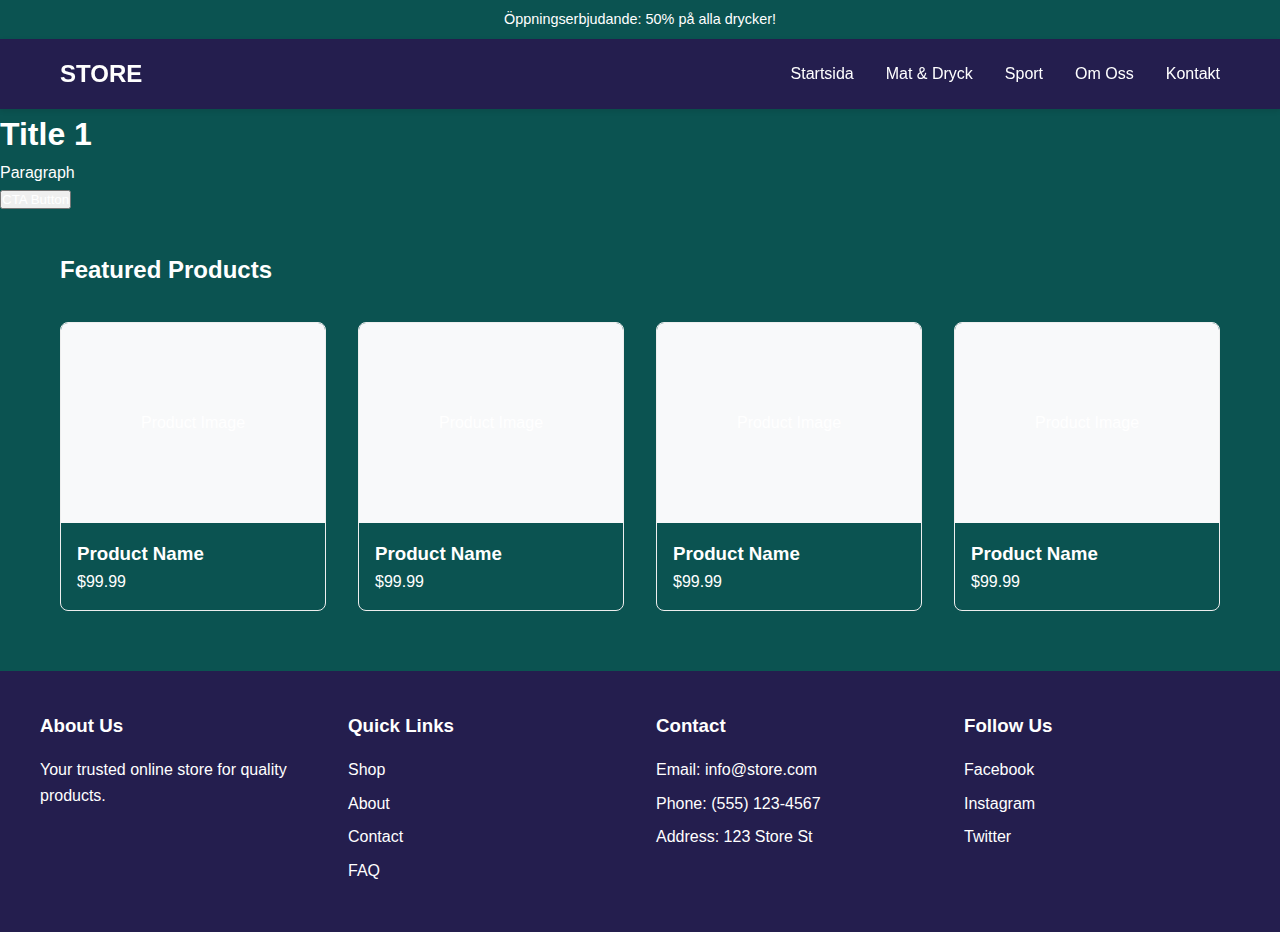
==== about.html @ 195fabfa "pages and css" ====
<!DOCTYPE html>
<html lang="en">
<head>
    <meta charset="UTF-8">
    <meta name="viewport" content="width=device-width, initial-scale=1.0">
    <link rel="stylesheet" href="about.css">
    <link rel="stylesheet" href="https://cdnjs.cloudflare.com/ajax/libs/font-awesome/6.0.0/css/all.min.css">
    <title>Klasson Bar & Sport</title>
</head>
<body>
    <!-- Top Banner -->
    <div class="top-banner">
        Öppningserbjudande: 50% på alla drycker!
    </div>

    <!-- Header -->
    <header class="header">
        <nav class="nav-container">
            <a href="#" class="logo">STORE</a>
            
            <div class="nav-links">
                <a href="index.html" class="current">Startsida</a>
                <a href="menu.html">Mat & Dryck</a>
                <a href="sports.html">Sport</a>
                <a href="about.html">Om Oss</a>
                <a href="contact.html">Kontakt</a>
            </div>
        </nav>
    </header>

    <!-- Hero Section -->
    <section class="hero-section">
        <div class="hero-content">
            <div class="hero-background"></div>
            <h1>Title 1</h1>
            <p>Paragraph</p>
            <button>CTA Button</button>
        </div>
    </section>

    <!-- Products Section -->
    <section class="products">
        <h2>Featured Products</h2>
        <div class="product-grid">
            <!-- Product Card 1 -->
            <div class="product-card">
                <div class="product-image">Product Image</div>
                <div class="product-info">
                    <h3>Product Name</h3>
                    <p>$99.99</p>
                </div>
            </div>
            <!-- Repeat product cards as needed -->
            <div class="product-card">
                <div class="product-image">Product Image</div>
                <div class="product-info">
                    <h3>Product Name</h3>
                    <p>$99.99</p>
                </div>
            </div>
            <div class="product-card">
                <div class="product-image">Product Image</div>
                <div class="product-info">
                    <h3>Product Name</h3>
                    <p>$99.99</p>
                </div>
            </div>
            <div class="product-card">
                <div class="product-image">Product Image</div>
                <div class="product-info">
                    <h3>Product Name</h3>
                    <p>$99.99</p>
                </div>
            </div>
        </div>
    </section>

    <!-- Footer -->
    <footer class="footer">
        <div class="footer-content">
            <div class="footer-section">
                <h3>About Us</h3>
                <p>Your trusted online store for quality products.</p>
            </div>
            
            <div class="footer-section">
                <h3>Quick Links</h3>
                <ul>
                    <li><a href="#">Shop</a></li>
                    <li><a href="#">About</a></li>
                    <li><a href="#">Contact</a></li>
                    <li><a href="#">FAQ</a></li>
                </ul>
            </div>
            
            <div class="footer-section">
                <h3>Contact</h3>
                <ul>
                    <li>Email: info@store.com</li>
                    <li>Phone: (555) 123-4567</li>
                    <li>Address: 123 Store St</li>
                </ul>
            </div>
            
            <div class="footer-section">
                <h3>Follow Us</h3>
                <ul>
                    <li><a href="#">Facebook</a></li>
                    <li><a href="#">Instagram</a></li>
                    <li><a href="#">Twitter</a></li>
                </ul>
            </div>
        </div>
    </footer>
</body>
</html>
---- about.css ----
/* Reset and base styles */
* {
    margin: 0;
    padding: 0;
    box-sizing: border-box;
    color: white;
}

body {
    font-family: 'Arial', sans-serif;
    line-height: 1.6;
    background-color: #0B5351;

}

/* Header Styles */
.header {
    background: #241E4E;
    color: white;
    box-shadow: 0 2px 5px rgba(0,0,0,0.1);
    position: sticky;
    top: 0;
    z-index: 100;
}


.top-banner {
    /* background: #f8f9fa; */
    padding: 8px 0;
    text-align: center;
    font-size: 0.9rem;
}

.nav-container {
    max-width: 1200px;
    margin: 0 auto;
    padding: 0 20px;
    display: flex;
    justify-content: space-between;
    align-items: center;
    height: 70px;
}

.logo {
    font-size: 1.5rem;
    font-weight: bold;
    color: white;
    text-decoration: none;
}

.nav-links {
    display: flex;
    gap: 2rem;
}

.nav-links a {
    text-decoration: none;
    color: white;
    font-weight: 500;
}

.nav-icons {
    display: flex;
    gap: 1.5rem;
    text-decoration: none;
}

/* Hero Section */
.hero-section {
    /* background: #f8f9fa; */
    
}

.hero-content {
    
}

.hero-background {
    background: url(/assets/logo.png) center/cover no-repeat;

}

.hero h1 {
    font-size: 2.5rem;
    margin-bottom: 1rem;
}

/* Product Grid */
.products {
    max-width: 1200px;
    margin: 40px auto;
    padding: 0 20px;
}

.products h2 {
    margin-bottom: 2rem;
}

.product-grid {
    display: grid;
    grid-template-columns: repeat(auto-fill, minmax(250px, 1fr));
    gap: 2rem;
}

.product-card {
    border: 1px solid #eee;
    border-radius: 8px;
    overflow: hidden;
    transition: transform 0.2s;
}

.product-card:hover {
    transform: translateY(-5px);
    box-shadow: 0 5px 15px rgba(0,0,0,0.1);
}

.product-image {
    width: 100%;
    height: 200px;
    background: #f8f9fa;
    display: flex;
    align-items: center;
    justify-content: center;
}

.product-info {
    padding: 1rem;
}

/* Footer */
.footer {
    background: #241E4E;
    /* color: white; */
    padding: 40px 20px;
    margin-top: 60px;
}

.footer-content {
    max-width: 1200px;
    margin: 0 auto;
    display: grid;
    grid-template-columns: repeat(auto-fit, minmax(200px, 1fr));
    gap: 2rem;
}

.footer-section h3 {
    margin-bottom: 1rem;
}

.footer-section ul {
    list-style: none;
}

.footer-section ul li {
    margin-bottom: 0.5rem;
}

.footer-section a {
    color: white;
    text-decoration: none;
}
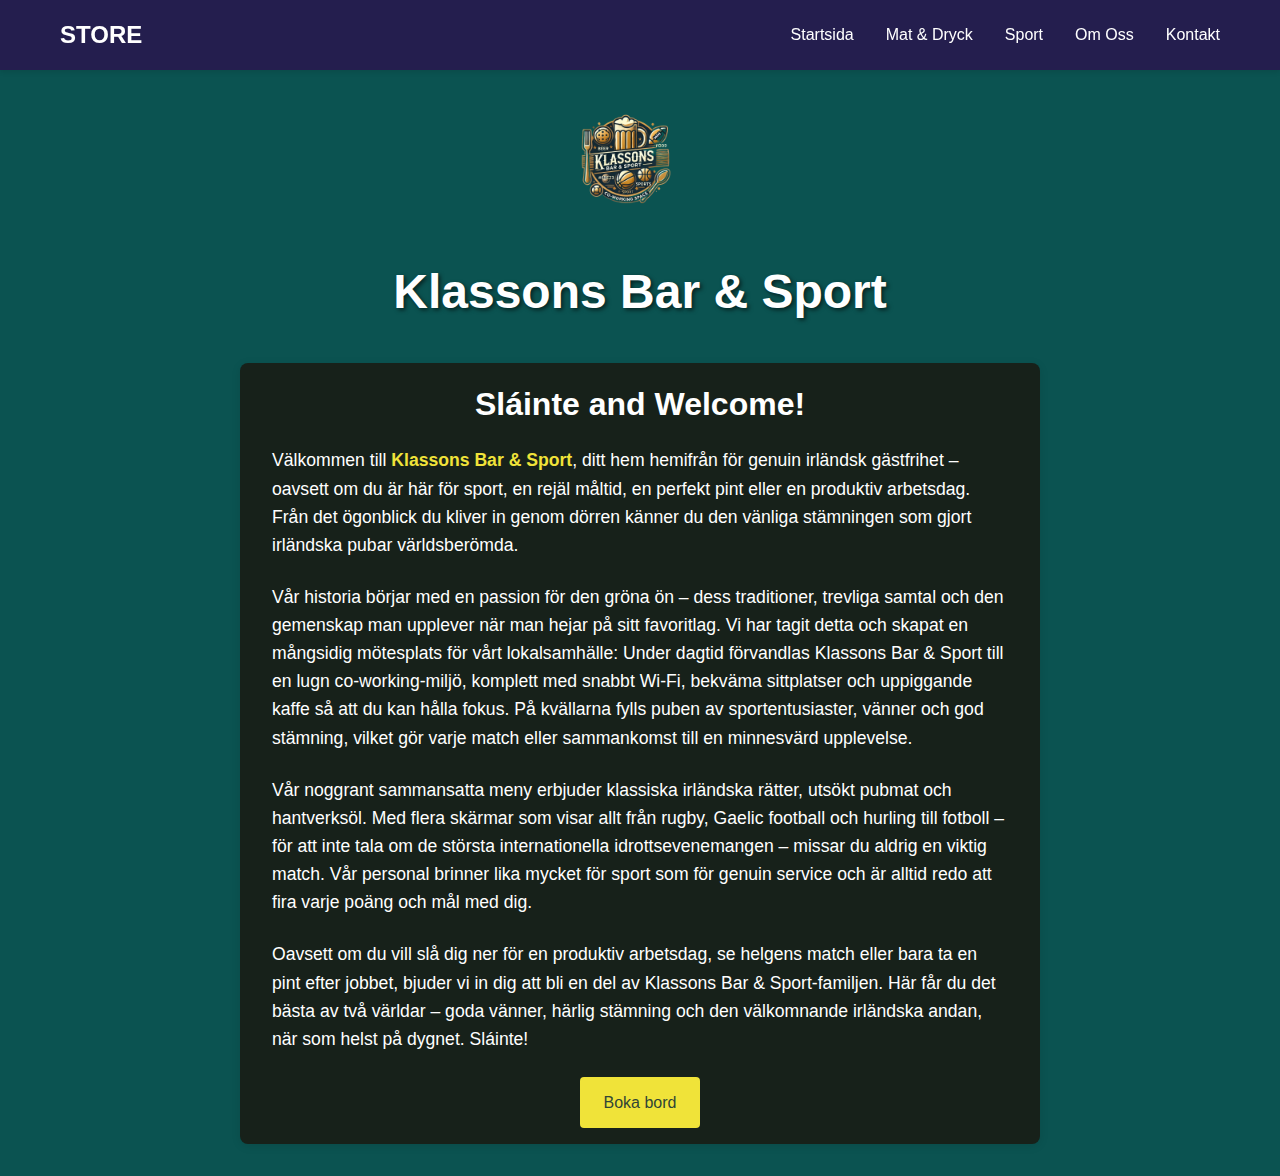
==== commit 4979fd44: "about" ====
--- a/about.html
+++ b/about.html
@@ -1,116 +1,50 @@
 <!DOCTYPE html>
 <html lang="en">
 <head>
-    <meta charset="UTF-8">
-    <meta name="viewport" content="width=device-width, initial-scale=1.0">
-    <link rel="stylesheet" href="about.css">
-    <link rel="stylesheet" href="https://cdnjs.cloudflare.com/ajax/libs/font-awesome/6.0.0/css/all.min.css">
-    <title>Klasson Bar & Sport</title>
+  <meta charset="UTF-8" />
+  <meta name="viewport" content="width=device-width, initial-scale=1.0"/>
+  <title>About Us - Klassons Bar & Sport</title>
+  <link rel="stylesheet" href="about.css"/>
 </head>
+<header class="header">
+    <nav class="nav-container">
+        <a href="#" class="logo">STORE</a>
+        
+        <div class="nav-links">
+            <a href="index.html" class="current">Startsida</a>
+            <a href="menu.html">Mat & Dryck</a>
+            <a href="sports.html">Sport</a>
+            <a href="about.html">Om Oss</a>
+            <a href="contact.html">Kontakt</a>
+        </div>
+    </nav>
+</header>
 <body>
-    <!-- Top Banner -->
-    <div class="top-banner">
-        Öppningserbjudande: 50% på alla drycker!
+  <img id="logga" src="Images/logga.png" alt="Företagets logga"/>
+  <!-- Hero Section with Pub Name -->
+  <header class="hero">
+    <h1>Klassons Bar & Sport</h1>
+  </header>
+
+  <!-- About Section -->
+  <section class="about-section">
+    <h2>Sláinte and Welcome!</h2>
+    <p>
+        Välkommen till <span class="highlight">Klassons Bar & Sport</span>, ditt hem hemifrån för genuin irländsk gästfrihet – oavsett om du är här för sport, en rejäl måltid, en perfekt pint eller en produktiv arbetsdag. Från det ögonblick du kliver in genom dörren känner du den vänliga stämningen som gjort irländska pubar världsberömda.
+      </p>
+      <p>
+        Vår historia börjar med en passion för den gröna ön – dess traditioner, trevliga samtal och den gemenskap man upplever när man hejar på sitt favoritlag. Vi har tagit detta och skapat en mångsidig mötesplats för vårt lokalsamhälle: Under dagtid förvandlas Klassons Bar & Sport till en lugn co-working-miljö, komplett med snabbt Wi-Fi, bekväma sittplatser och uppiggande kaffe så att du kan hålla fokus. På kvällarna fylls puben av sportentusiaster, vänner och god stämning, vilket gör varje match eller sammankomst till en minnesvärd upplevelse.
+      </p>
+      <p>
+        Vår noggrant sammansatta meny erbjuder klassiska irländska rätter, utsökt pubmat och hantverksöl. Med flera skärmar som visar allt från rugby, Gaelic football och hurling till fotboll – för att inte tala om de största internationella idrottsevenemangen – missar du aldrig en viktig match. Vår personal brinner lika mycket för sport som för genuin service och är alltid redo att fira varje poäng och mål med dig.
+      </p>
+      <p>
+        Oavsett om du vill slå dig ner för en produktiv arbetsdag, se helgens match eller bara ta en pint efter jobbet, bjuder vi in dig att bli en del av Klassons Bar & Sport-familjen. Här får du det bästa av två världar – goda vänner, härlig stämning och den välkomnande irländska andan, när som helst på dygnet. Sláinte!
+      </p>      
+    <div style="text-align:center;">
+      <a class="action-btn" href="#contact">Boka bord</a>
     </div>
+  </section>
 
-    <!-- Header -->
-    <header class="header">
-        <nav class="nav-container">
-            <a href="#" class="logo">STORE</a>
-            
-            <div class="nav-links">
-                <a href="index.html" class="current">Startsida</a>
-                <a href="menu.html">Mat & Dryck</a>
-                <a href="sports.html">Sport</a>
-                <a href="about.html">Om Oss</a>
-                <a href="contact.html">Kontakt</a>
-            </div>
-        </nav>
-    </header>
-
-    <!-- Hero Section -->
-    <section class="hero-section">
-        <div class="hero-content">
-            <div class="hero-background"></div>
-            <h1>Title 1</h1>
-            <p>Paragraph</p>
-            <button>CTA Button</button>
-        </div>
-    </section>
-
-    <!-- Products Section -->
-    <section class="products">
-        <h2>Featured Products</h2>
-        <div class="product-grid">
-            <!-- Product Card 1 -->
-            <div class="product-card">
-                <div class="product-image">Product Image</div>
-                <div class="product-info">
-                    <h3>Product Name</h3>
-                    <p>$99.99</p>
-                </div>
-            </div>
-            <!-- Repeat product cards as needed -->
-            <div class="product-card">
-                <div class="product-image">Product Image</div>
-                <div class="product-info">
-                    <h3>Product Name</h3>
-                    <p>$99.99</p>
-                </div>
-            </div>
-            <div class="product-card">
-                <div class="product-image">Product Image</div>
-                <div class="product-info">
-                    <h3>Product Name</h3>
-                    <p>$99.99</p>
-                </div>
-            </div>
-            <div class="product-card">
-                <div class="product-image">Product Image</div>
-                <div class="product-info">
-                    <h3>Product Name</h3>
-                    <p>$99.99</p>
-                </div>
-            </div>
-        </div>
-    </section>
-
-    <!-- Footer -->
-    <footer class="footer">
-        <div class="footer-content">
-            <div class="footer-section">
-                <h3>About Us</h3>
-                <p>Your trusted online store for quality products.</p>
-            </div>
-            
-            <div class="footer-section">
-                <h3>Quick Links</h3>
-                <ul>
-                    <li><a href="#">Shop</a></li>
-                    <li><a href="#">About</a></li>
-                    <li><a href="#">Contact</a></li>
-                    <li><a href="#">FAQ</a></li>
-                </ul>
-            </div>
-            
-            <div class="footer-section">
-                <h3>Contact</h3>
-                <ul>
-                    <li>Email: info@store.com</li>
-                    <li>Phone: (555) 123-4567</li>
-                    <li>Address: 123 Store St</li>
-                </ul>
-            </div>
-            
-            <div class="footer-section">
-                <h3>Follow Us</h3>
-                <ul>
-                    <li><a href="#">Facebook</a></li>
-                    <li><a href="#">Instagram</a></li>
-                    <li><a href="#">Twitter</a></li>
-                </ul>
-            </div>
-        </div>
-    </footer>
 </body>
-</html>+</html>
--- a/about.css
+++ b/about.css
@@ -1,3 +1,76 @@
+* {
+    margin: 0;
+    padding: 0;
+    box-sizing: border-box;
+  }
+  body {
+    font-family: 'Georgia', serif;
+    background-color: #304536;
+    color: #333;
+  }
+
+  #logga {
+      height: 100px;
+      margin-left: 45%;
+      margin-top: 3%;
+      margin-bottom: 3%;
+  }
+
+  /* Hero Section */
+  .hero {
+    background: url('hero-image.jpg') center center / cover no-repeat;
+    display: flex;
+    justify-content: center;
+    align-items: center;
+    text-align: center;
+    color: white;
+  }
+  .hero h1 {
+    font-size: 3rem;
+    text-shadow: 2px 2px 4px rgba(0,0,0,0.6);
+    padding: 0 20px;
+  }
+
+  /* About Section */
+  .about-section {
+    max-width: 800px;
+    margin: 2rem auto;
+    padding: 1rem 2rem;
+    background-color: #17211a;
+    border-radius: 8px;
+    box-shadow: 0px 2px 10px rgba(0,0,0,0.1);
+  }
+  .about-section h2 {
+    font-size: 2rem;
+    margin-bottom: 1rem;
+    color: white;
+    text-align: center;
+  }
+  .about-section p {
+    font-size: 1.1rem;
+    line-height: 1.6;
+    margin-bottom: 1.5rem;
+    color: white;
+  }
+  .about-section .highlight {
+    color: #f0e339; /* Irish green */
+    font-weight: bold;
+  }
+
+  /* Call-to-Action Button */
+  .action-btn {
+    display: inline-block;
+    padding: 0.8rem 1.5rem;
+    background-color: #f0e339;
+    color: #304536;
+    text-decoration: none;
+    border-radius: 4px;
+    transition: background-color 0.3s ease;
+  }
+  .action-btn:hover {
+    background-color: #005700;
+  }
+
 /* Reset and base styles */
 * {
     margin: 0;
@@ -63,99 +136,4 @@
     display: flex;
     gap: 1.5rem;
     text-decoration: none;
-}
-
-/* Hero Section */
-.hero-section {
-    /* background: #f8f9fa; */
-    
-}
-
-.hero-content {
-    
-}
-
-.hero-background {
-    background: url(/assets/logo.png) center/cover no-repeat;
-
-}
-
-.hero h1 {
-    font-size: 2.5rem;
-    margin-bottom: 1rem;
-}
-
-/* Product Grid */
-.products {
-    max-width: 1200px;
-    margin: 40px auto;
-    padding: 0 20px;
-}
-
-.products h2 {
-    margin-bottom: 2rem;
-}
-
-.product-grid {
-    display: grid;
-    grid-template-columns: repeat(auto-fill, minmax(250px, 1fr));
-    gap: 2rem;
-}
-
-.product-card {
-    border: 1px solid #eee;
-    border-radius: 8px;
-    overflow: hidden;
-    transition: transform 0.2s;
-}
-
-.product-card:hover {
-    transform: translateY(-5px);
-    box-shadow: 0 5px 15px rgba(0,0,0,0.1);
-}
-
-.product-image {
-    width: 100%;
-    height: 200px;
-    background: #f8f9fa;
-    display: flex;
-    align-items: center;
-    justify-content: center;
-}
-
-.product-info {
-    padding: 1rem;
-}
-
-/* Footer */
-.footer {
-    background: #241E4E;
-    /* color: white; */
-    padding: 40px 20px;
-    margin-top: 60px;
-}
-
-.footer-content {
-    max-width: 1200px;
-    margin: 0 auto;
-    display: grid;
-    grid-template-columns: repeat(auto-fit, minmax(200px, 1fr));
-    gap: 2rem;
-}
-
-.footer-section h3 {
-    margin-bottom: 1rem;
-}
-
-.footer-section ul {
-    list-style: none;
-}
-
-.footer-section ul li {
-    margin-bottom: 0.5rem;
-}
-
-.footer-section a {
-    color: white;
-    text-decoration: none;
 }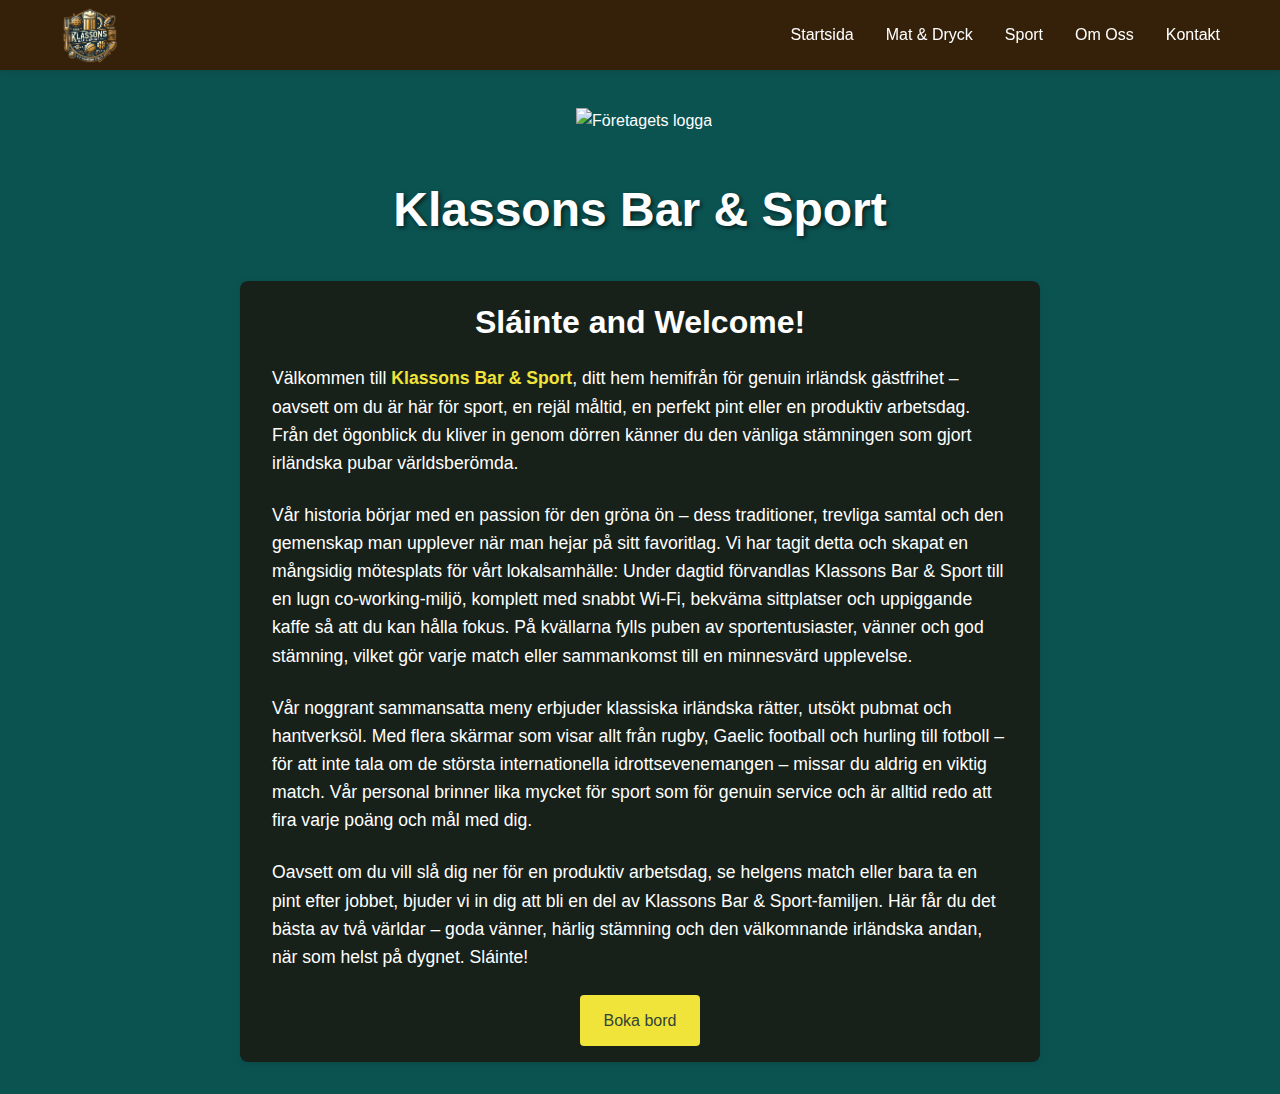
==== commit 8d198bb4: "sports" ====
--- a/about.html
+++ b/about.html
@@ -8,17 +8,19 @@
 </head>
 <header class="header">
     <nav class="nav-container">
-        <a href="#" class="logo">STORE</a>
-        
-        <div class="nav-links">
-            <a href="index.html" class="current">Startsida</a>
-            <a href="menu.html">Mat & Dryck</a>
-            <a href="sports.html">Sport</a>
-            <a href="about.html">Om Oss</a>
-            <a href="contact.html">Kontakt</a>
-        </div>
+      <a href="#" class="logo">
+        <img src="logo.png" alt="" />
+      </a>
+
+      <div class="nav-links">
+        <a href="index.html" class="current">Startsida</a>
+        <a href="menu.html">Mat & Dryck</a>
+        <a href="sports.html">Sport</a>
+        <a href="about.html">Om Oss</a>
+        <a href="contact.html">Kontakt</a>
+      </div>
     </nav>
-</header>
+  </header>
 <body>
   <img id="logga" src="Images/logga.png" alt="Företagets logga"/>
   <!-- Hero Section with Pub Name -->
--- a/about.css
+++ b/about.css
@@ -7,6 +7,14 @@
     font-family: 'Georgia', serif;
     background-color: #304536;
     color: #333;
+  }
+
+  .logo {
+    display: flex;
+    align-items: center;
+  }
+  .logo img {
+    width: 12%;
   }
 
   #logga {
@@ -88,7 +96,7 @@
 
 /* Header Styles */
 .header {
-    background: #241E4E;
+    background: #352109;
     color: white;
     box-shadow: 0 2px 5px rgba(0,0,0,0.1);
     position: sticky;
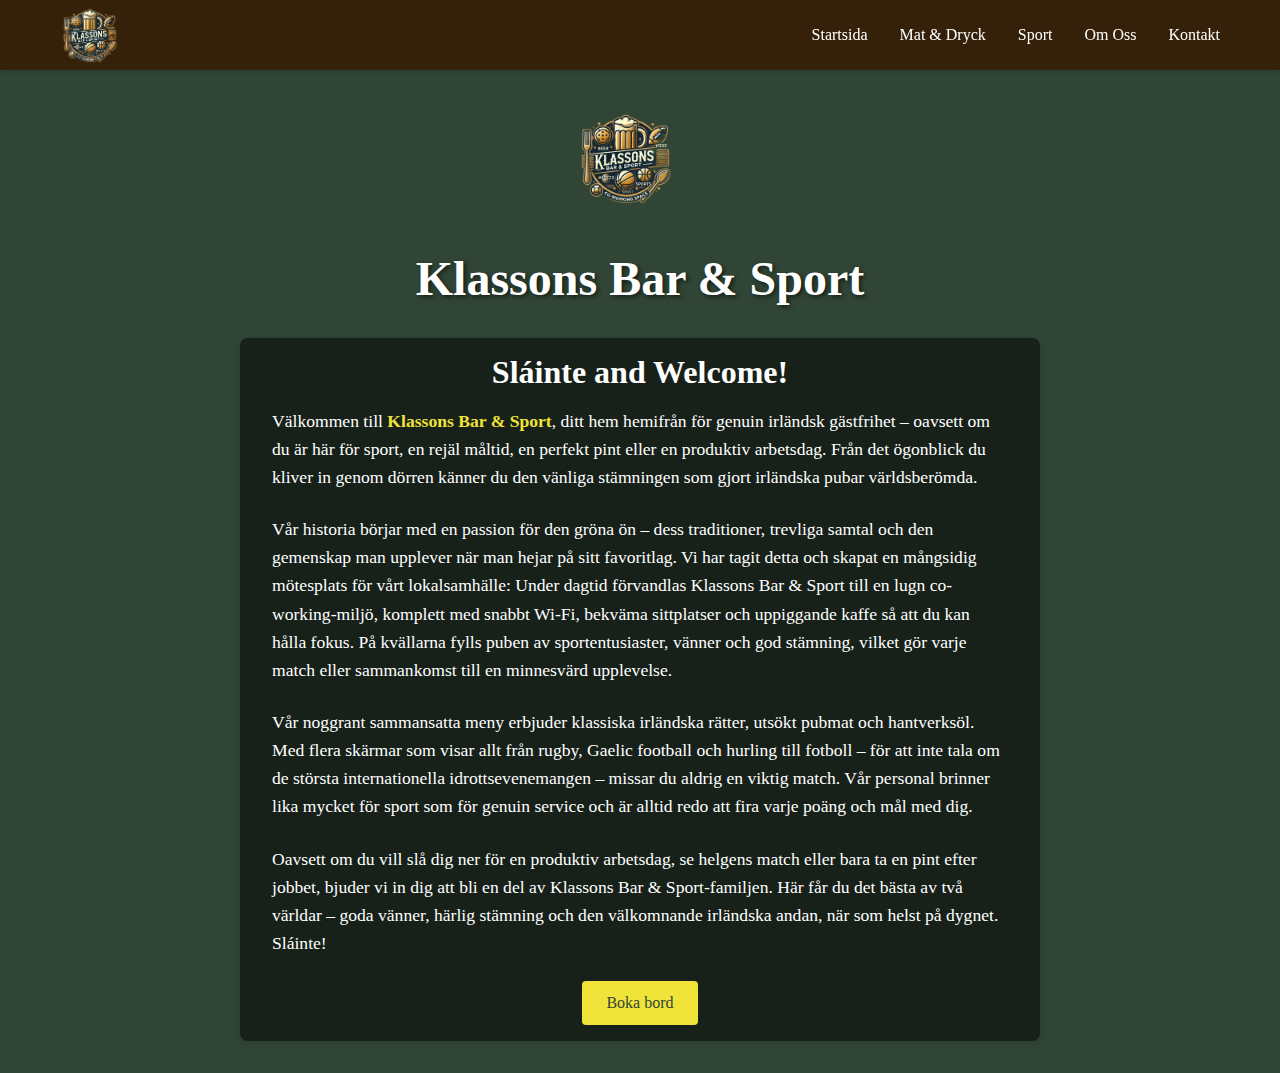
==== commit f5e908a2: "hej" ====
--- a/about.html
+++ b/about.html
@@ -22,7 +22,7 @@
     </nav>
   </header>
 <body>
-  <img id="logga" src="Images/logga.png" alt="Företagets logga"/>
+  <img id="logga" src="logo.png" alt="Företagets logga"/>
   <!-- Hero Section with Pub Name -->
   <header class="hero">
     <h1>Klassons Bar & Sport</h1>
@@ -44,7 +44,7 @@
         Oavsett om du vill slå dig ner för en produktiv arbetsdag, se helgens match eller bara ta en pint efter jobbet, bjuder vi in dig att bli en del av Klassons Bar & Sport-familjen. Här får du det bästa av två världar – goda vänner, härlig stämning och den välkomnande irländska andan, när som helst på dygnet. Sláinte!
       </p>      
     <div style="text-align:center;">
-      <a class="action-btn" href="#contact">Boka bord</a>
+      <a class="action-btn" href="contact.html">Boka bord</a>
     </div>
   </section>
 
--- a/about.css
+++ b/about.css
@@ -79,21 +79,6 @@
     background-color: #005700;
   }
 
-/* Reset and base styles */
-* {
-    margin: 0;
-    padding: 0;
-    box-sizing: border-box;
-    color: white;
-}
-
-body {
-    font-family: 'Arial', sans-serif;
-    line-height: 1.6;
-    background-color: #0B5351;
-
-}
-
 /* Header Styles */
 .header {
     background: #352109;
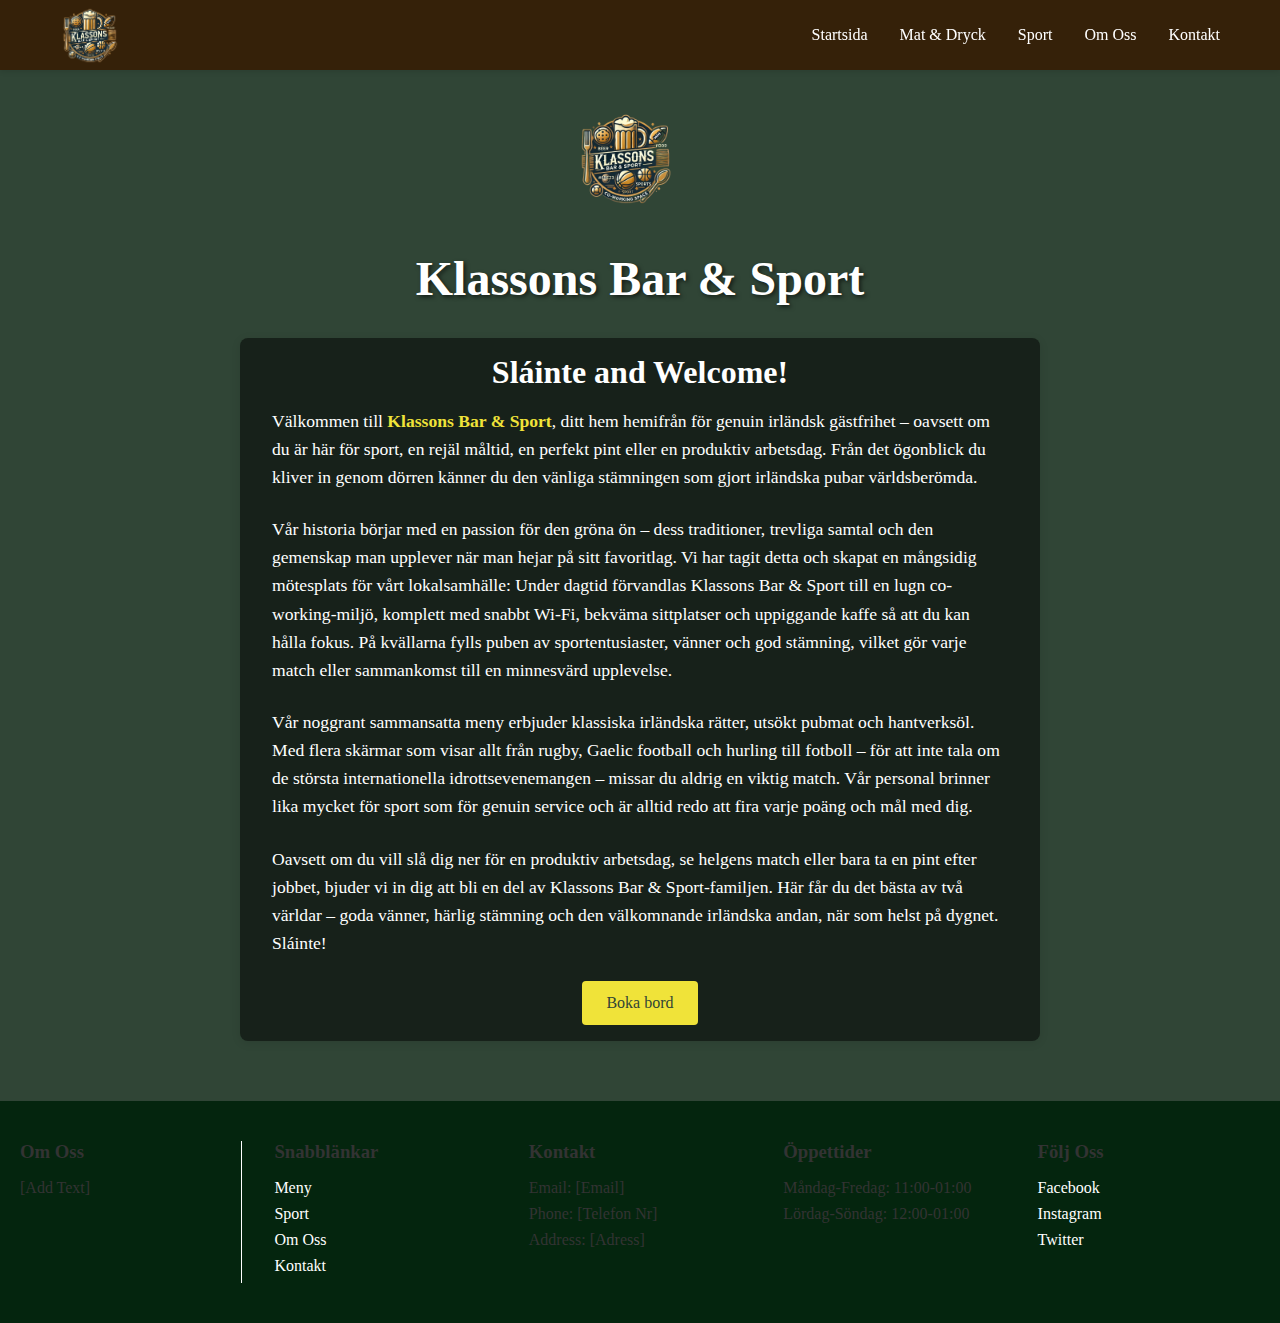
==== commit ab368071: "Fixed changes" ====
--- a/about.html
+++ b/about.html
@@ -47,6 +47,49 @@
       <a class="action-btn" href="contact.html">Boka bord</a>
     </div>
   </section>
+  <footer class="footer">
+    <div class="footer-content">
+      <div class="footer-section" id="footer-info">
+        <h3>Om Oss</h3>
+        <p>[Add Text]</p>
+      </div>
 
+      <div class="footer-section">
+        <h3>Snabblänkar</h3>
+        <ul>
+          <li><a href="#">Meny</a></li>
+          <li><a href="#">Sport</a></li>
+          <li><a href="#">Om Oss</a></li>
+          <li><a href="#">Kontakt</a></li>
+        </ul>
+      </div>
+
+      <div class="footer-section">
+        <h3>Kontakt</h3>
+        <ul>
+          <li>Email: [Email]</li>
+          <li>Phone: [Telefon Nr]</li>
+          <li>Address: [Adress]</li>
+        </ul>
+      </div>
+
+      <div class="footer-section">
+        <h3>Öppettider</h3>
+        <ul>
+          <li>Måndag-Fredag: 11:00-01:00</li>
+          <li>Lördag-Söndag: 12:00-01:00</li>
+        </ul>
+      </div>
+
+      <div class="footer-section">
+        <h3>Följ Oss</h3>
+        <ul>
+          <li><a href="#">Facebook</a></li>
+          <li><a href="#">Instagram</a></li>
+          <li><a href="#">Twitter</a></li>
+        </ul>
+      </div>
+    </div>
+  </footer>
 </body>
 </html>
--- a/about.css
+++ b/about.css
@@ -129,4 +129,44 @@
     display: flex;
     gap: 1.5rem;
     text-decoration: none;
-}+}
+
+/* Footer */
+.footer {
+    background: #04250e;
+    padding: 40px 20px;
+    margin-top: 60px;
+  }
+  
+  .footer-content {
+    max-width: 100%;
+    max-height: 100vh;
+    margin: 0 auto;
+    display: grid;
+    grid-template-columns: repeat(auto-fit, minmax(100px, 1fr));
+    gap: 2rem;
+  }
+  
+  .footer-section h3 {
+    margin-bottom: 1rem;
+  }
+  
+  .footer-section ul {
+    list-style: none;
+  }
+  
+  .footer-section ul li {
+    margin-bottom: 0.5rem;
+  }
+  
+  .footer-section a {
+    color: white;
+    text-decoration: none;
+  }
+  
+  #footer-info {
+    border-right: solid white 1px;
+    padding-right: 20px;
+  }
+  
+  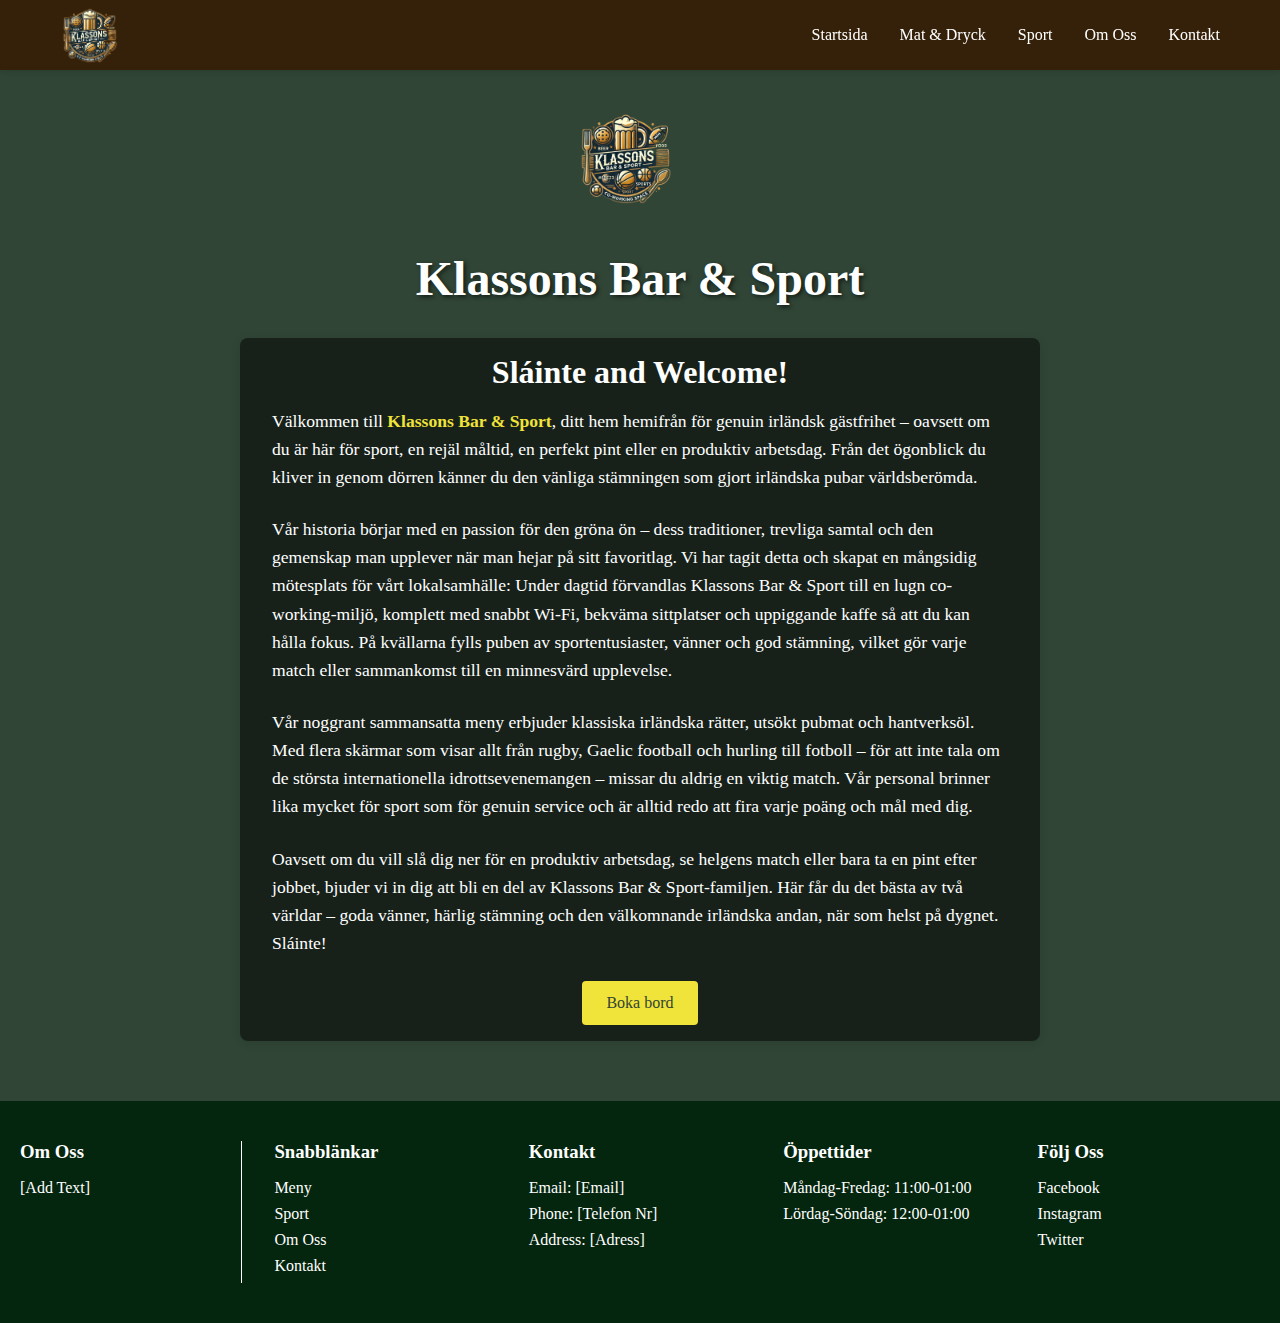
==== commit 9d8f7b27: "color links" ====
--- a/about.html
+++ b/about.html
@@ -57,10 +57,10 @@
       <div class="footer-section">
         <h3>Snabblänkar</h3>
         <ul>
-          <li><a href="#">Meny</a></li>
-          <li><a href="#">Sport</a></li>
-          <li><a href="#">Om Oss</a></li>
-          <li><a href="#">Kontakt</a></li>
+          <li><a href="menu.html">Meny</a></li>
+          <li><a href="sports.html">Sport</a></li>
+          <li><a href="about.html">Om Oss</a></li>
+          <li><a href="contact.html">Kontakt</a></li>
         </ul>
       </div>
 
--- a/about.css
+++ b/about.css
@@ -136,6 +136,7 @@
     background: #04250e;
     padding: 40px 20px;
     margin-top: 60px;
+    color: white;
   }
   
   .footer-content {
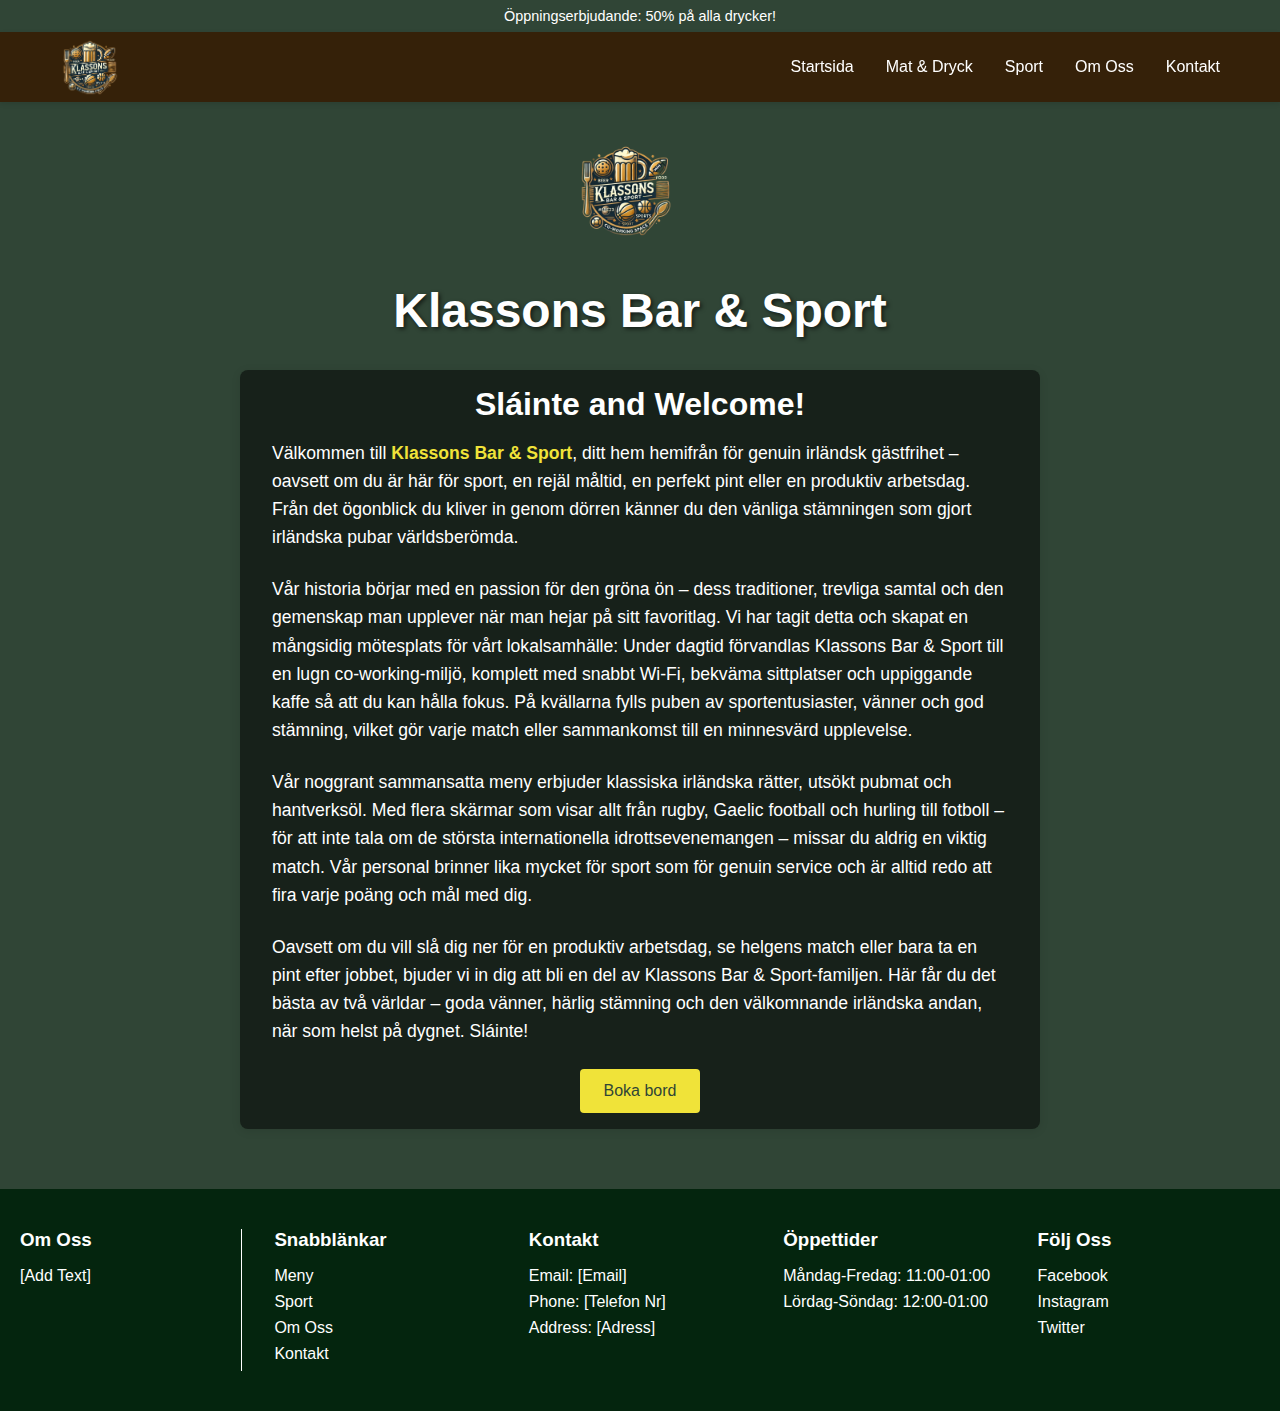
==== commit ca9f783c: "final" ====
--- a/about.html
+++ b/about.html
@@ -6,10 +6,11 @@
   <title>About Us - Klassons Bar & Sport</title>
   <link rel="stylesheet" href="about.css"/>
 </head>
+<div class="top-banner">Öppningserbjudande: 50% på alla drycker!</div>
+
 <header class="header">
     <nav class="nav-container">
-      <a href="#" class="logo">
-        <img src="logo.png" alt="" />
+      <a href="index.html" class="logo"><img src="logo.png" alt="logo" /></a>
       </a>
 
       <div class="nav-links">
--- a/about.css
+++ b/about.css
@@ -4,11 +4,16 @@
     box-sizing: border-box;
   }
   body {
-    font-family: 'Georgia', serif;
+    font-family: "Arial", sans-serif;
     background-color: #304536;
     color: #333;
   }
-
+  .top-banner {
+    padding: 8px 0;
+    text-align: center;
+    font-size: 0.9rem;
+    color: white;
+  }
   .logo {
     display: flex;
     align-items: center;
